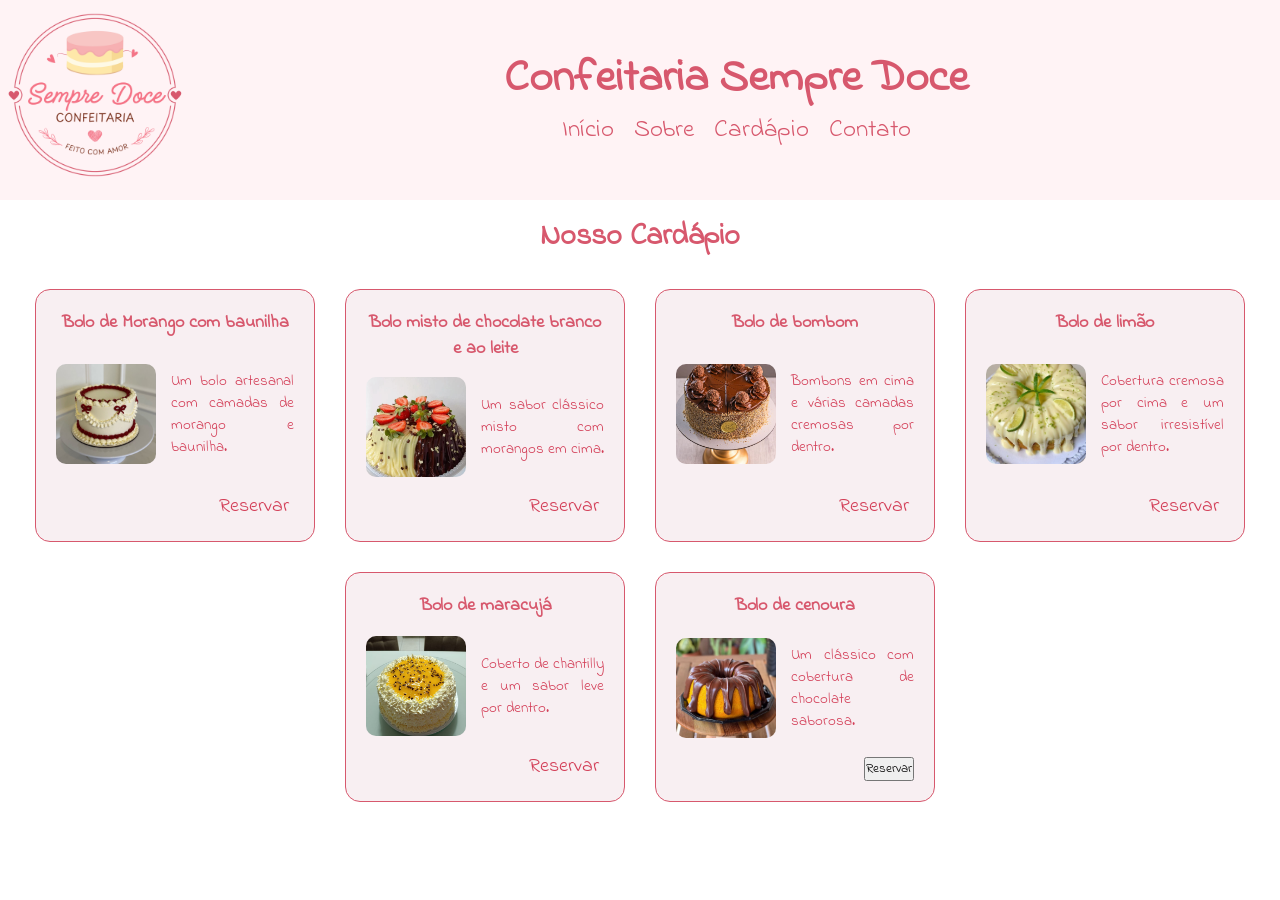
==== Pages/cardapio.html @ a42835b7 "Ajustes no botão de reserva" ====
<!DOCTYPE html>

<html lang="pt-BR">

<head>

    <meta charset="UTF-8">

    <meta name="viewport" content="width=device-width, initial-scale=1.0">

    <title>Cardápio</title>

    <link rel="stylesheet" href="../CSS/index.css">
    <link rel="stylesheet" href="../CSS/cardapio.css">

    <link rel="preconnect" href="https://fonts.googleapis.com">
    <link rel="preconnect" href="https://fonts.gstatic.com" crossorigin>

    <link href="https://fonts.googleapis.com/css2?family=Cedarville+Cursive&family=Indie+Flower&display=swap" rel="stylesheet">

    <link rel="shortcut icon" href="../IMG/favicon.png">

</head>

<body>

    <header>

        <div class="div-logo">

            <img class="logotipo" src="../IMG/Logotipo confeitaria bolos delicado rosa .png" alt="Logotipo da Confeitaria">

        </div>

        <div class="div-menu">

            <h1>
                Confeitaria Sempre Doce
            </h1>

            <nav>

                <ul>

                    <li>
                        <a href="../index.html">Início</a>
                    </li>

                    <li>
                        <a href="pages/sobre.html">Sobre</a>
                    </li>

                    <li>
                        <a href="pages/cardapio.html">Cardápio</a>
                    </li>

                    <li>
                        <a href="pages/contato.html">Contato</a>
                    </li>

                </ul>

            </nav>

        </div>

    </header>


    <section class="sobre">

        <h2>Nosso Cardápio</h2>

        <div class="menu-cardapio-itens">

            <div class="menu-cardapio-item">

                <h3>Bolo de Morango com baunilha</h3>

                <div class="div-card">

                    <img class="img-cardapio" src="../IMG/bolo1.jpg" alt="Bolo de morango com baunilha">

                    <p>
                        Um bolo artesanal com camadas de morango e baunilha.
                    </p>

                </div>

                <div class="Reservar">

                    <a href="">Reservar</a>

                </div>

            </div>

            <div class="menu-cardapio-item">

                <h3>Bolo misto de chocolate branco e ao leite</h3>

                <div class="div-card">

                    <img class="img-cardapio" src="../IMG/bolo2.jpg" alt="Bolo de chocolate branco e ao leite">

                    <p>
                        Um sabor clássico misto com morangos em cima.
                    </p>

                </div>

                <div class="Reservar">

                    <a href="">Reservar</a>

                </div>

            </div>

            <div class="menu-cardapio-item">

                <h3>Bolo de bombom</h3>

                <div class="div-card">

                    <img class="img-cardapio" src="../IMG/bolo3.jpg" alt="Bolo de bombom">

                    <p>
                        Bombons em cima e várias camadas cremosas por dentro.
                    </p>

                </div>

                <div class="Reservar">

                    <a href="">Reservar</a>

                </div>

            </div>

            <div class="menu-cardapio-item">

                <h3>Bolo de limão</h3>

                <div class="div-card">

                    <img class="img-cardapio" src="../IMG/bolo4.jpg" alt="Bolo de limão">

                    <p>
                        Cobertura cremosa por cima e um sabor irresistível por dentro.
                    </p>

                </div>

                <div class="Reservar">

                    <a href="">Reservar</a>

                </div>

            </div>

            <div class="menu-cardapio-item">

                <h3>Bolo de maracujá</h3>

                <div class="div-card">

                    <img class="img-cardapio" src="../IMG/bolo5.jpg" alt="Bolo de maracujá">

                    <p>
                        Coberto de chantilly e um sabor leve por dentro.
                    </p>

                </div>

                <div class="Reservar">

                    <a href="">Reservar</a>

                </div>

            </div>

            <div class="menu-cardapio-item">

                <h3>Bolo de cenoura</h3>

                <div class="div-card">

                    <img class="img-cardapio" src="../IMG/bolo6.jpg" alt="Nome do bolo">

                    <p>
                        Um clássico com cobertura de chocolate saborosa.
                    </p>

                </div>

                <div class="Reservar">
                    <button onclick="abrir()">
                        Reservar
                    </button>
                    
                </div>

            </div>


        </div>

    </section>

    <div id="fade" class="hide"></div>

<div id="modal" class="hide">

    <div>
        <h2>Realizar reserva</h2>
        <img src="" alt="">
    </div>

    <div>
        <a href="#" onclick="fechar()">Fechar</a>
    </div>

</div>

</body>
<script src="../JS/cardapio.js"></script>

</html>
---- CSS/index.css ----
* {
    margin: 0;
    padding: 0;
    font-family: "Indie Flower", cursive;
}
    header {
    height: 200px;
    display: flex;
    background-color: #FFF3F5;
}

.div-logo {
    width: 15%;
    height: 194px;
}

.div-menu {
    width: 85%;
    height: 194px;
    display: flex;
    flex-direction: column;
    align-items: center;
    justify-content: center;
}

.logotipo {
    height: 190px;
}

ul {
    display: flex;
    gap: 20px;
    justify-content: center;
    list-style-type: none;
}

h1 {
    color: #D7586D;
    font-size: 45px;
}

a {
    text-decoration: none;
    color : #D7586D;
    font-size: 25px;

}

a:hover {
    cursor: pointer;
    text-decoration: underline;
}

.img-bolo {
    width: 100%;
    height: 250px;
    object-fit: cover;
}

.sobre {
    text-align: center;
    margin-top: 10px;
}

h2 {
    font-size: 30px;
    margin-top: 15px;
    color: #D7586D;
}

p {
    font-size: 22px;
    margin-top: 10px;
}

.menu-cardapio-itens {
    display: flex;
    justify-content: space-around;
    margin-top: 15px;
}

.menu-cardapio-item {
    border: 2px solid #F7B0B2;
    border-radius: 20px;
    width: 225px;
    padding: 5px
}

h3 {
    color: #D7586D;
    font-size: 23px;
    font-weight: bold;
}

.menu-cardapio-item p {
    font-size: 20px;
}

footer {
    background-color: #F8C6C4;
    height: 30px;
    margin-top: 30px;
    text-align: center;
    font-size: 20px;
    color: #d33e57;
    display: flex;
    align-items: center;
    justify-content: center;
}
---- CSS/cardapio.css ----
.menu-cardapio-itens {
    display: flex;
    flex-wrap: wrap;
    justify-content: center;
    gap: 30px;
    margin-top: 30px;
}


.menu-cardapio-item {
    width: 280px;
    min-height: 230px;
    box-sizing: border-box;
    padding: 20px;

    border: 1px solid #D7586D;
    border-radius: 15px;

    display: flex;
    flex-direction: column;
    background-color: #f8eff2;
    color: #d33e57;
}


.menu-cardapio-item h3 {
    margin: 0 0 15px 0;
    text-align: center;
    font-size: 18px;
}


.div-card {
    display: flex;
    align-items: center;
    gap: 15px;
    flex: 1;
}


.img-cardapio {
    width: 100px;
    height: 100px;
    object-fit: cover;
    border-radius: 10px;
    flex-shrink: 0;
}


.div-card p {
    font-size: 15px;
    text-align: justify;
    width: auto;
    margin: 0;
}


.Reservar {
    text-align: right;
    margin-top: 15px;
}


.Reservar a {
    font-size: 20px;
    margin-right: 5px;
    color:#d33e57
}

.hide {
    display: none;
}

.fade {
    position: fixed;
    top: 0;
    left: 0;
    width: 100%;
    height: 100%;
    background-color: #d3aebb;
    opacity: 0.5;
    z-index: 1;
}


.modal {
    position: fixed;
    left: 50%;
    top: 50%;
    transform: translate(-50%, -50%);
    background-color: white;
    border-radius: 10px;
    width: 300px;
    padding: 20px;
    z-index: 2;
    text-align: center;
}
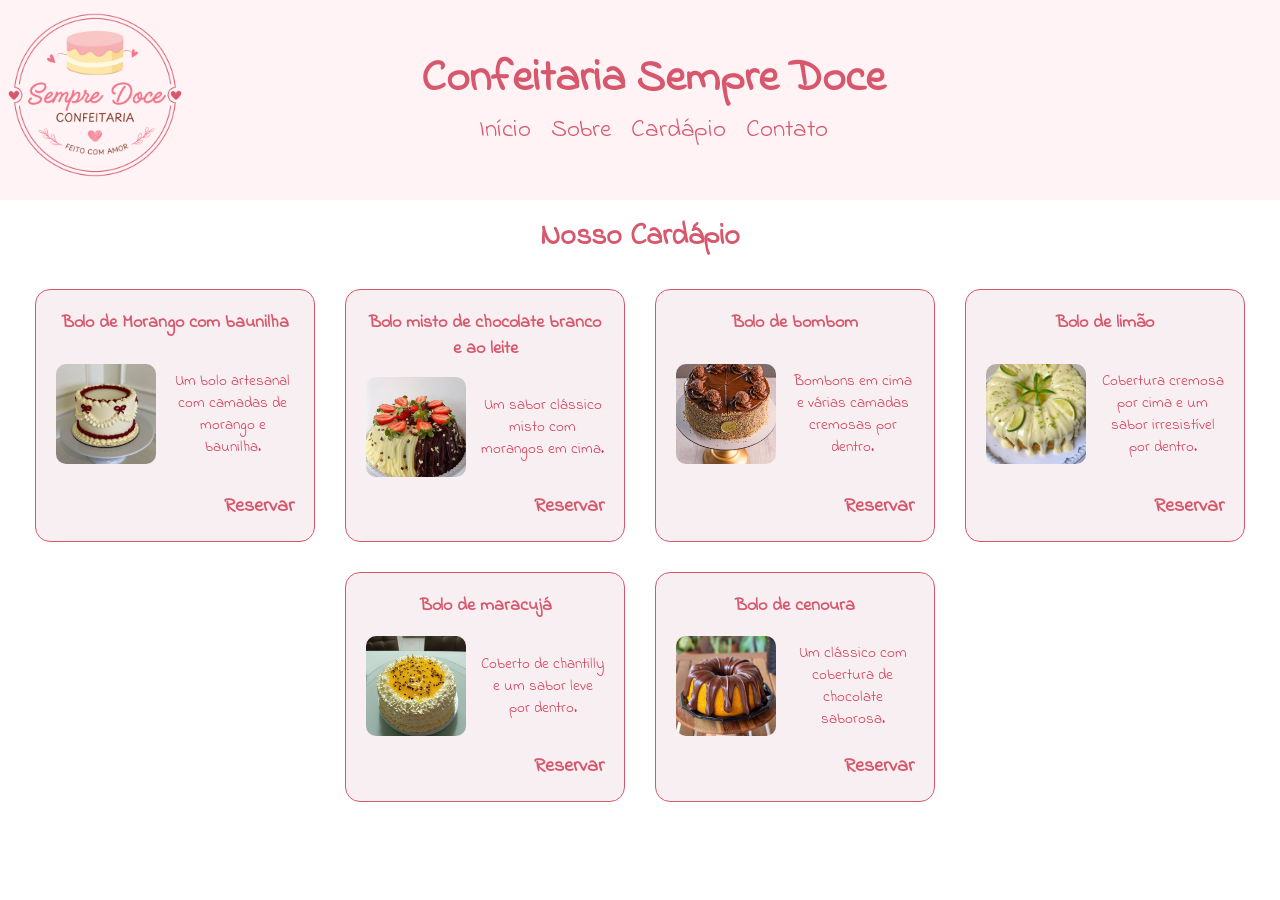
==== commit 603ff1e1: "Corrigindo o botão de reserva" ====
--- a/Pages/cardapio.html
+++ b/Pages/cardapio.html
@@ -16,7 +16,8 @@
     <link rel="preconnect" href="https://fonts.googleapis.com">
     <link rel="preconnect" href="https://fonts.gstatic.com" crossorigin>
 
-    <link href="https://fonts.googleapis.com/css2?family=Cedarville+Cursive&family=Indie+Flower&display=swap" rel="stylesheet">
+    <link href="https://fonts.googleapis.com/css2?family=Cedarville+Cursive&family=Indie+Flower&display=swap"
+        rel="stylesheet">
 
     <link rel="shortcut icon" href="../IMG/favicon.png">
 
@@ -28,7 +29,8 @@
 
         <div class="div-logo">
 
-            <img class="logotipo" src="../IMG/Logotipo confeitaria bolos delicado rosa .png" alt="Logotipo da Confeitaria">
+            <img class="logotipo" src="../IMG/Logotipo confeitaria bolos delicado rosa .png"
+                alt="Logotipo da Confeitaria">
 
         </div>
 
@@ -51,7 +53,7 @@
                     </li>
 
                     <li>
-                        <a href="pages/cardapio.html">Cardápio</a>
+                        <a href="cardapio.html">Cardápio</a>
                     </li>
 
                     <li>
@@ -64,6 +66,8 @@
 
         </div>
 
+        <div class="div-logo"></div>
+
     </header>
 
 
@@ -88,9 +92,9 @@
                 </div>
 
                 <div class="Reservar">
-
-                    <a href="">Reservar</a>
-
+                    <button class="button-reserva" onclick="abrir()">
+                        Reservar
+                    </button>
                 </div>
 
             </div>
@@ -110,9 +114,9 @@
                 </div>
 
                 <div class="Reservar">
-
-                    <a href="">Reservar</a>
-
+                    <button class="button-reserva" onclick="abrir()">
+                        Reservar
+                    </button>
                 </div>
 
             </div>
@@ -132,11 +136,10 @@
                 </div>
 
                 <div class="Reservar">
-
-                    <a href="">Reservar</a>
-
-                </div>
-
+                    <button class="button-reserva" onclick="abrir()">
+                        Reservar
+                    </button>
+                </div>
             </div>
 
             <div class="menu-cardapio-item">
@@ -154,9 +157,9 @@
                 </div>
 
                 <div class="Reservar">
-
-                    <a href="">Reservar</a>
-
+                    <button class="button-reserva" onclick="abrir()">
+                        Reservar
+                    </button>
                 </div>
 
             </div>
@@ -176,9 +179,9 @@
                 </div>
 
                 <div class="Reservar">
-
-                    <a href="">Reservar</a>
-
+                    <button class="button-reserva" onclick="abrir()">
+                        Reservar
+                    </button>
                 </div>
 
             </div>
@@ -198,13 +201,14 @@
                 </div>
 
                 <div class="Reservar">
-                    <button onclick="abrir()">
-                        Reservar
-                    </button>
-                    
-                </div>
-
-            </div>
+                    <button class="button-reserva" onclick="abrir()">
+                        Reservar
+                    </button>
+                </div>
+
+            </div>
+
+        </div>
 
 
         </div>
@@ -213,18 +217,18 @@
 
     <div id="fade" class="hide"></div>
 
-<div id="modal" class="hide">
-
-    <div>
-        <h2>Realizar reserva</h2>
-        <img src="" alt="">
+    <div id="modal" class="hide">
+
+        <div class="centralizado">
+            <h2>Realizar reserva</h2>
+            <img src="../IMG/PIX.png" alt="QRCode para pagamento via PIX">
+        </div>
+
+        <div>
+            <a href="#" onclick="fechar()">Fechar</a>
+        </div>
+
     </div>
-
-    <div>
-        <a href="#" onclick="fechar()">Fechar</a>
-    </div>
-
-</div>
 
 </body>
 <script src="../JS/cardapio.js"></script>
--- a/CSS/cardapio.css
+++ b/CSS/cardapio.css
@@ -49,7 +49,7 @@
 
 .div-card p {
     font-size: 15px;
-    text-align: justify;
+    text-align: center;
     width: auto;
     margin: 0;
 }
@@ -91,7 +91,27 @@
     background-color: white;
     border-radius: 10px;
     width: 300px;
-    padding: 20px;
+    padding: 10px;
     z-index: 2;
+    text-align: right;
+
+}
+
+.button-reserva {
+    text-decoration: none;
+    cursor: pointer;
+    font-size: 20px;
+    background-color: transparent;
+    border: 0px;
+    color: #D7586D;
+    font-weight: bold;
+
+}
+
+.button-reserva:hover {
+    text-decoration: underline;
+}
+
+.centralizado {
     text-align: center;
 }
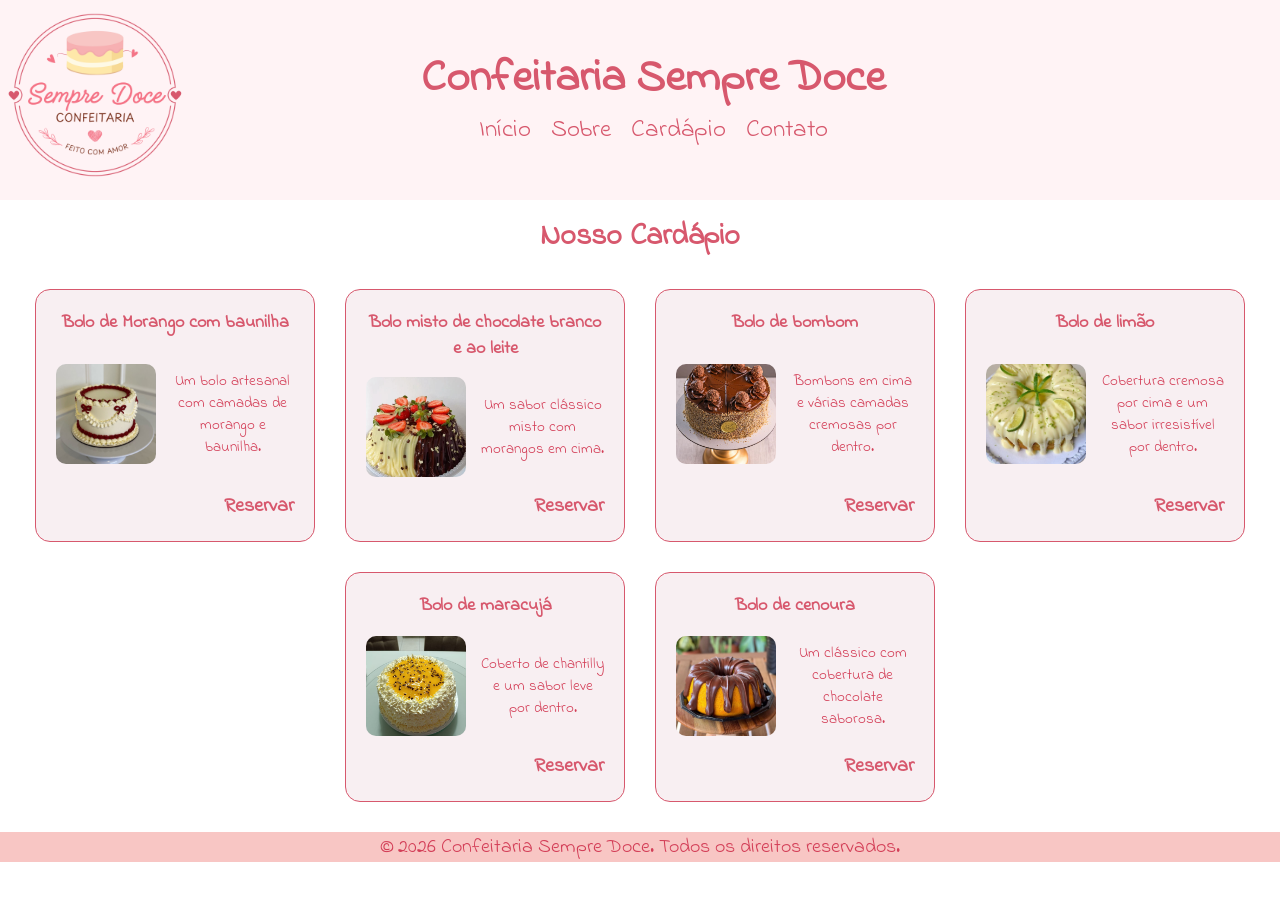
==== commit 47ac4152: "começando a montar a pagina do sobre" ====
--- a/Pages/cardapio.html
+++ b/Pages/cardapio.html
@@ -12,6 +12,7 @@
 
     <link rel="stylesheet" href="../CSS/index.css">
     <link rel="stylesheet" href="../CSS/cardapio.css">
+    <link rel="stylesheet" href="CSS/sobre.css">
 
     <link rel="preconnect" href="https://fonts.googleapis.com">
     <link rel="preconnect" href="https://fonts.gstatic.com" crossorigin>
@@ -49,7 +50,7 @@
                     </li>
 
                     <li>
-                        <a href="pages/sobre.html">Sobre</a>
+                        <a href="sobre.html">Sobre</a>
                     </li>
 
                     <li>
@@ -57,7 +58,7 @@
                     </li>
 
                     <li>
-                        <a href="pages/contato.html">Contato</a>
+                        <a href="contato.html">Contato</a>
                     </li>
 
                 </ul>
@@ -230,7 +231,12 @@
 
     </div>
 
+    <footer>
+        &copy; 2026 Confeitaria Sempre Doce. Todos os direitos reservados.
+    </footer>
+
 </body>
+
 <script src="../JS/cardapio.js"></script>
 
 </html>
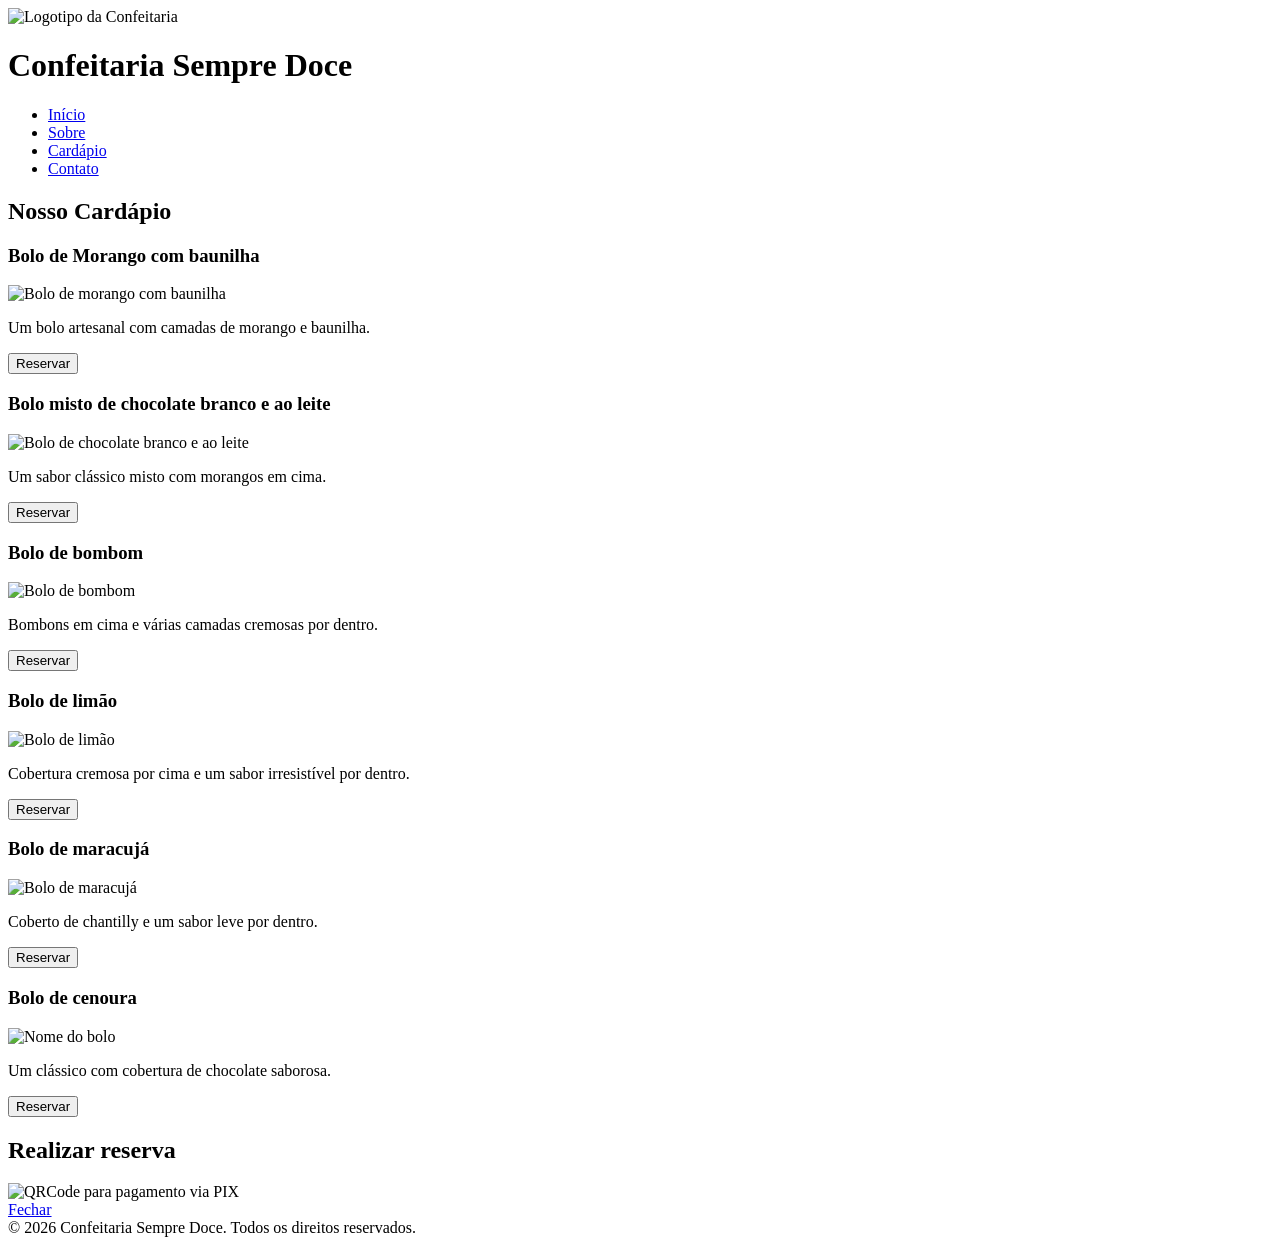
==== commit a8b4374a: "Corrigindo erro de links" ====
--- a/Pages/cardapio.html
+++ b/Pages/cardapio.html
@@ -10,9 +10,9 @@
 
     <title>Cardápio</title>
 
-    <link rel="stylesheet" href="../CSS/index.css">
-    <link rel="stylesheet" href="../CSS/cardapio.css">
-    <link rel="stylesheet" href="CSS/sobre.css">
+    <link rel="stylesheet" href="../css/index.css">
+    <link rel="stylesheet" href="../css/cardapio.css">
+    <link rel="stylesheet" href="css/sobre.css">
 
     <link rel="preconnect" href="https://fonts.googleapis.com">
     <link rel="preconnect" href="https://fonts.gstatic.com" crossorigin>
@@ -20,7 +20,7 @@
     <link href="https://fonts.googleapis.com/css2?family=Cedarville+Cursive&family=Indie+Flower&display=swap"
         rel="stylesheet">
 
-    <link rel="shortcut icon" href="../IMG/favicon.png">
+    <link rel="shortcut icon" href="../img/favicon.png">
 
 </head>
 
@@ -30,7 +30,7 @@
 
         <div class="div-logo">
 
-            <img class="logotipo" src="../IMG/Logotipo confeitaria bolos delicado rosa .png"
+            <img class="logotipo" src="../img/Logotipo confeitaria bolos delicado rosa .png"
                 alt="Logotipo da Confeitaria">
 
         </div>
@@ -84,7 +84,7 @@
 
                 <div class="div-card">
 
-                    <img class="img-cardapio" src="../IMG/bolo1.jpg" alt="Bolo de morango com baunilha">
+                    <img class="img-cardapio" src="../img/bolo1.jpg" alt="Bolo de morango com baunilha">
 
                     <p>
                         Um bolo artesanal com camadas de morango e baunilha.
@@ -106,7 +106,7 @@
 
                 <div class="div-card">
 
-                    <img class="img-cardapio" src="../IMG/bolo2.jpg" alt="Bolo de chocolate branco e ao leite">
+                    <img class="img-cardapio" src="../img/bolo2.jpg" alt="Bolo de chocolate branco e ao leite">
 
                     <p>
                         Um sabor clássico misto com morangos em cima.
@@ -128,7 +128,7 @@
 
                 <div class="div-card">
 
-                    <img class="img-cardapio" src="../IMG/bolo3.jpg" alt="Bolo de bombom">
+                    <img class="img-cardapio" src="../img/bolo3.jpg" alt="Bolo de bombom">
 
                     <p>
                         Bombons em cima e várias camadas cremosas por dentro.
@@ -149,7 +149,7 @@
 
                 <div class="div-card">
 
-                    <img class="img-cardapio" src="../IMG/bolo4.jpg" alt="Bolo de limão">
+                    <img class="img-cardapio" src="../img/bolo4.jpg" alt="Bolo de limão">
 
                     <p>
                         Cobertura cremosa por cima e um sabor irresistível por dentro.
@@ -171,7 +171,7 @@
 
                 <div class="div-card">
 
-                    <img class="img-cardapio" src="../IMG/bolo5.jpg" alt="Bolo de maracujá">
+                    <img class="img-cardapio" src="../img/bolo5.jpg" alt="Bolo de maracujá">
 
                     <p>
                         Coberto de chantilly e um sabor leve por dentro.
@@ -193,7 +193,7 @@
 
                 <div class="div-card">
 
-                    <img class="img-cardapio" src="../IMG/bolo6.jpg" alt="Nome do bolo">
+                    <img class="img-cardapio" src="../img/bolo6.jpg" alt="Nome do bolo">
 
                     <p>
                         Um clássico com cobertura de chocolate saborosa.
@@ -222,7 +222,7 @@
 
         <div class="centralizado">
             <h2>Realizar reserva</h2>
-            <img src="../IMG/PIX.png" alt="QRCode para pagamento via PIX">
+            <img src="../img/PIX.png" alt="QRCode para pagamento via PIX">
         </div>
 
         <div>
@@ -237,6 +237,6 @@
 
 </body>
 
-<script src="../JS/cardapio.js"></script>
+<script src="../js/cardapio.js"></script>
 
 </html>
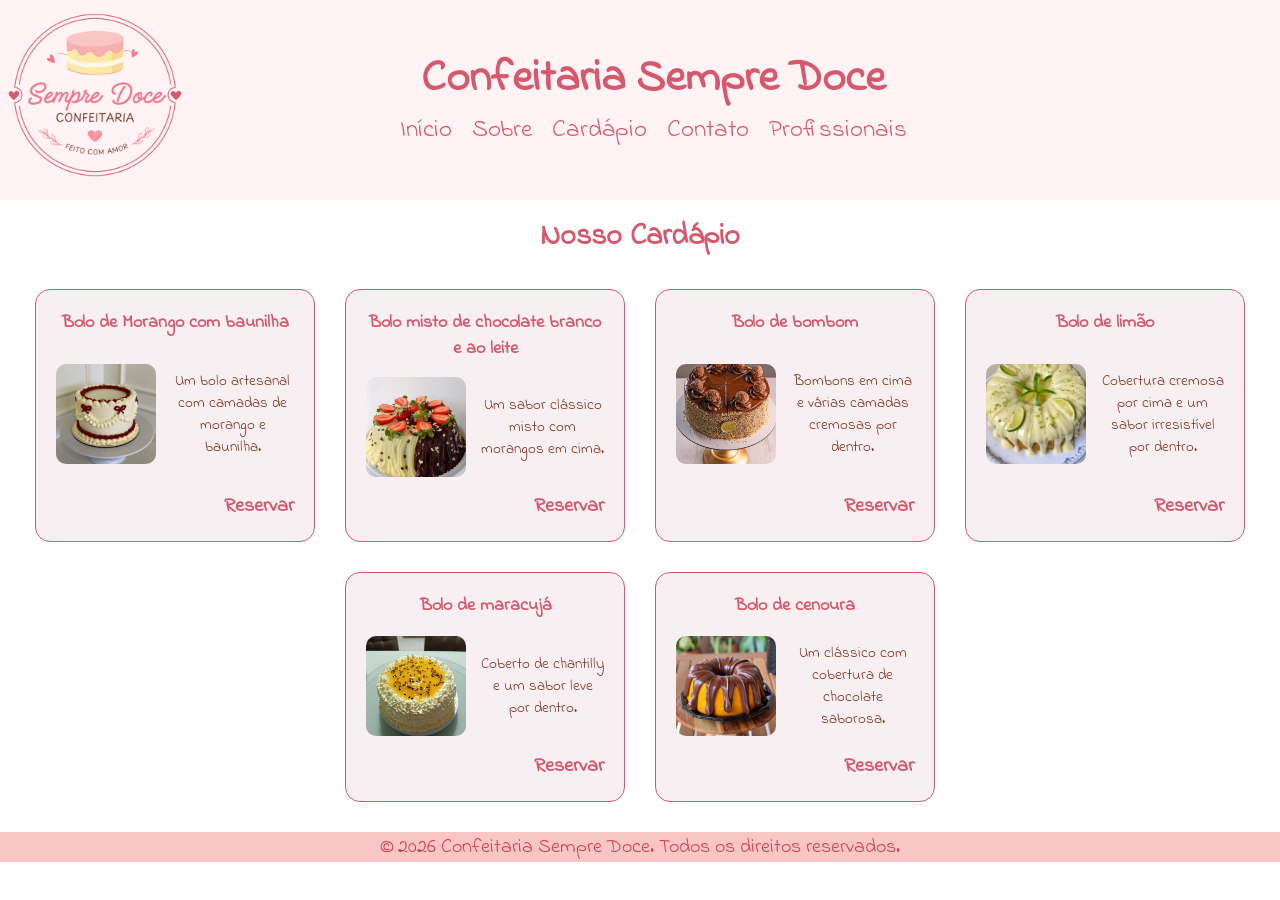
==== commit 8be2e16b: "Criação da página Profissionais" ====
--- a/Pages/cardapio.html
+++ b/Pages/cardapio.html
@@ -9,6 +9,7 @@
     <meta name="viewport" content="width=device-width, initial-scale=1.0">
 
     <title>Cardápio</title>
+    
 
     <link rel="stylesheet" href="../css/index.css">
     <link rel="stylesheet" href="../css/cardapio.css">
@@ -61,6 +62,10 @@
                         <a href="contato.html">Contato</a>
                     </li>
 
+                    <li>
+                         <a href="profissionais.html"> Profissionais</a>
+                    </li>
+
                 </ul>
 
             </nav>
--- a/css/index.css
+++ b/css/index.css
@@ -0,0 +1,110 @@
+* {
+    margin: 0;
+    padding: 0;
+    font-family: "Indie Flower", cursive;
+}
+    header {
+    height: 200px;
+    display: flex;
+    background-color: #FFF3F5;
+}
+
+.div-logo {
+    width: 15%;
+    height: 194px;
+}
+
+.div-menu {
+    width: 85%;
+    height: 194px;
+    display: flex;
+    flex-direction: column;
+    align-items: center;
+    justify-content: center;
+}
+
+.logotipo {
+    height: 190px;
+}
+
+ul {
+    display: flex;
+    gap: 20px;
+    justify-content: center;
+    list-style-type: none;
+}
+
+h1 {
+    color: #D7586D;
+    font-size: 45px;
+}
+
+a {
+    text-decoration: none;
+    color : #D7586D;
+    font-size: 25px;
+
+}
+
+a:hover {
+    cursor: pointer;
+    text-decoration: underline;
+}
+
+.img-bolo {
+    width: 100%;
+    height: 250px;
+    object-fit: cover;
+}
+
+.sobre {
+    text-align: center;
+    margin-top: 10px;
+    color: #7b331f;
+}
+
+h2 {
+    font-size: 30px;
+    margin-top: 15px;
+    color: #D7586D;
+}
+
+p {
+    font-size: 22px;
+    margin-top: 10px;
+}
+
+.menu-cardapio-itens {
+    display: flex;
+    justify-content: space-around;
+    margin-top: 15px;
+}
+
+.menu-cardapio-item {
+    border: 2px solid #F7B0B2;
+    border-radius: 20px;
+    width: 225px;
+    padding: 5px
+}
+
+h3 {
+    color: #D7586D;
+    font-size: 23px;
+    font-weight: bold;
+}
+
+.menu-cardapio-item p {
+    font-size: 20px;
+}
+
+footer {
+    background-color: #F8C6C4;
+    height: 30px;
+    margin-top: 30px;
+    text-align: center;
+    font-size: 20px;
+    color: #d33e57;
+    display: flex;
+    align-items: center;
+    justify-content: center;
+}
--- a/css/cardapio.css
+++ b/css/cardapio.css
@@ -0,0 +1,117 @@
+.menu-cardapio-itens {
+    display: flex;
+    flex-wrap: wrap;
+    justify-content: center;
+    gap: 30px;
+    margin-top: 30px;
+}
+
+
+.menu-cardapio-item {
+    width: 280px;
+    min-height: 230px;
+    box-sizing: border-box;
+    padding: 20px;
+
+    border: 1px solid #D7586D;
+    border-radius: 15px;
+
+    display: flex;
+    flex-direction: column;
+    background-color: #f8eff2;
+    color:#7b331f;
+}
+
+
+.menu-cardapio-item h3 {
+    margin: 0 0 15px 0;
+    text-align: center;
+    font-size: 18px;
+}
+
+
+.div-card {
+    display: flex;
+    align-items: center;
+    gap: 15px;
+    flex: 1;
+}
+
+
+.img-cardapio {
+    width: 100px;
+    height: 100px;
+    object-fit: cover;
+    border-radius: 10px;
+    flex-shrink: 0;
+}
+
+
+.div-card p {
+    font-size: 15px;
+    text-align: center;
+    width: auto;
+    margin: 0;
+}
+
+
+.Reservar {
+    text-align: right;
+    margin-top: 15px;
+}
+
+
+.Reservar a {
+    font-size: 20px;
+    margin-right: 5px;
+    color:#d33e57
+}
+
+.hide {
+    display: none;
+}
+
+.fade {
+    position: fixed;
+    top: 0;
+    left: 0;
+    width: 100%;
+    height: 100%;
+    background-color: #d3aebb;
+    opacity: 0.5;
+    z-index: 1;
+}
+
+
+.modal {
+    position: fixed;
+    left: 50%;
+    top: 50%;
+    transform: translate(-50%, -50%);
+    background-color: white;
+    border-radius: 10px;
+    width: 300px;
+    padding: 10px;
+    z-index: 2;
+    text-align: right;
+
+}
+
+.button-reserva {
+    text-decoration: none;
+    cursor: pointer;
+    font-size: 20px;
+    background-color: transparent;
+    border: 0px;
+    color: #D7586D;
+    font-weight: bold;
+
+}
+
+.button-reserva:hover {
+    text-decoration: underline;
+}
+
+.centralizado {
+    text-align: center;
+}
